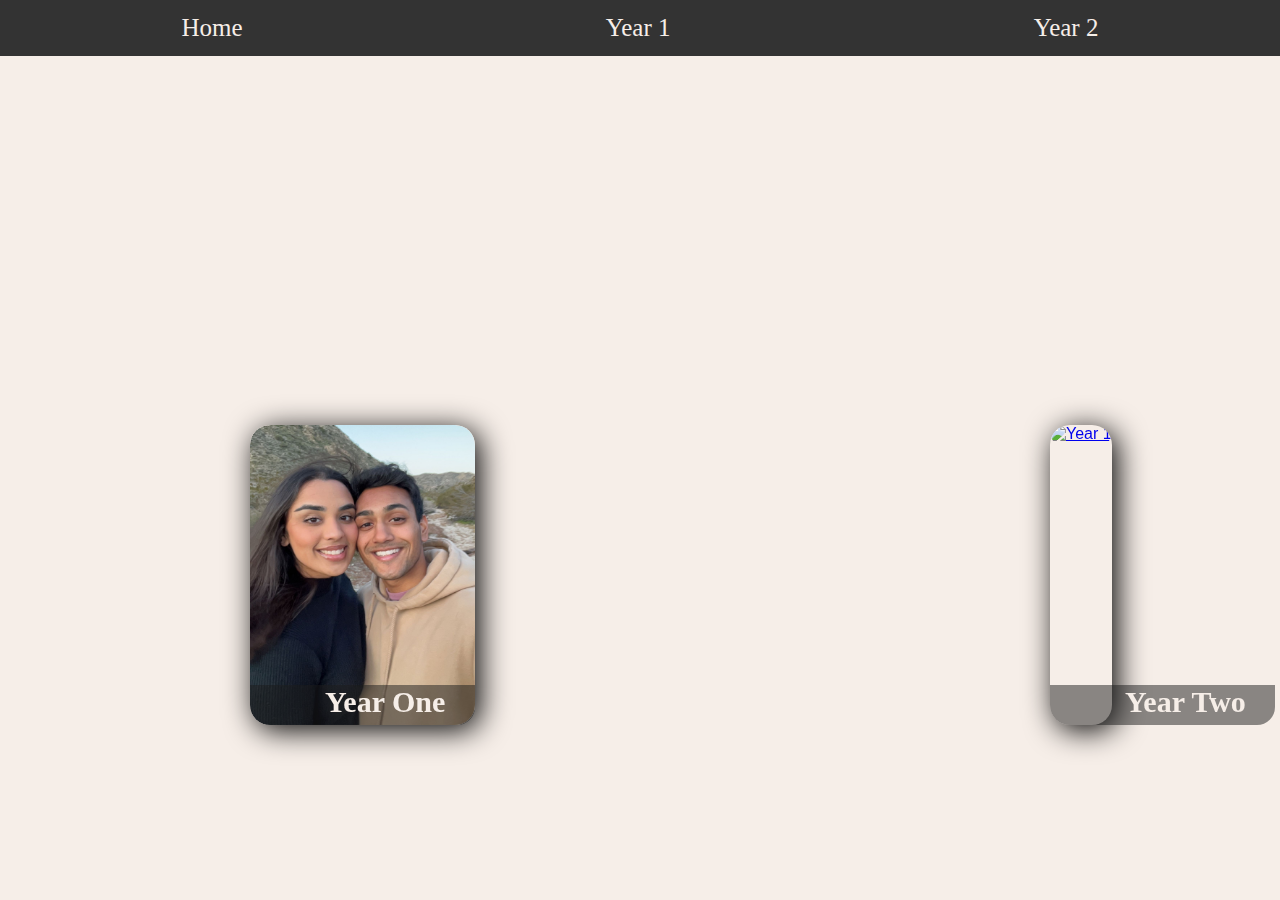
==== index.html @ 1932fa74 "Updated home page" ====
<!DOCTYPE html>

<html lang="en" dir="ltr">
  <head>
    <meta charset="utf-8">
    <meta name="viewport" content="width=device-width, initial-scale=1.0">
    <meta http-equiv="X-US-Compatible" content="ie=edge">
    <link rel="stylesheet" href="home_style.css"> 
  </head>
  
  <body>

    <!-- Navigation Bar -->
    <nav class="navbar">
        <ul>
            <li><a href="index.html">Home</a></li>
            <li><a href="year1.html">Year 1</a></li>
            <li><a href="#">Year 2</a></li>
        </ul>
    </nav>
    
   <div class="left-container">
    <a href="year1.html">
    <div class="card">
      <img src="HomeImages/Year1.JPG" alt="Year 1" class="Year1">
      <div class="intro">
        <h1 class="h1_card">Year One</h1>
        <p>June 2022 - June 2023</p>
      </div>
    </div>
  </a>
   </div>

   <div class="right-container">
    <a href="year1.html">
    <div class="card">
      <img src="HomeImages/Year2.JPG" alt="Year 1" class="Year1">
      <div class="intro">
        <h1 class="h1_card">Year Two</h1>
        <p>June 2023 - June 2024</p>
      </div>
    </div>
  </a>
   </div>

  </body>
</html>
---- home_style.css ----
*{
    margin: 0px;
    padding: 0px;
    font-family: sans-serif;
}

body{
    /* Background Image */
    background-image: url(/HomeImages/Background.png);
    background-color: #f6eee8;
    background-repeat: no-repeat;
    background-position: center 85px;
    background-size: 650px;
    background-attachment: fixed;

    /* Year Buttons */
    display: flex;
    height: 100vh;
    align-items: center;
}

.left-container{
    display: flex;
    position: fixed;
    padding-top: 250px;
    padding-left: 250px;
    z-index: 2;
}

.right-container{
    display: flex;
    position: fixed;
    padding-top: 250px;
    padding-left: 1050px;
    z-index: 1;
}

.card{
    height: 300px;
    box-shadow: 5px 5px 30px black;
    overflow: hidden;
    border-radius: 20px;
}

img.Year1{
    height: 300px;
    width: 225px;
    border-radius: 20px;
}

.intro{
    height: 40px;
    width: 225px;
    padding-left: 55px;
    box-sizing: border-box;
    position: absolute;
    bottom: 0px;
    background: rgb(27, 27, 27, .5);
    color: white;
    border-bottom-left-radius: 20px;
    border-bottom-right-radius: 2vb;
    transition: height 0.3s ease;
}

.h1_card{
    font-size: 30px;
    font-family: 'Brush Script MT', cursive;
    padding-left: 20px;
    color: #f6eee8;
}

.intro p{
    font-size: 10px;
    font-weight: bold;
    padding-left: 10px;
    color: #f6eee8;
    font-family: Arial, sans-serif;
    font-style: italic;
    visibility: hidden;
}

.card:hover{
    cursor: pointer;
}

.card:hover .intro {
    height: 50px;
}

.card:hover .intro p {
    visibility: visible;
}

.navbar {
    width: 100%;
    background-color: #333;
    overflow: hidden;
    position: fixed;
    top: 0;
    left: 0;
    z-index: 999;
}

.navbar ul {
    list-style-type: none;
    margin: 0;
    padding: 0;
    display: flex;
    justify-content: space-around;
}

.navbar ul li a {
    display: block;
    color: #f6eee8;
    text-align: center;
    padding: 14px 16px;
    text-decoration: none;
    font-family: "Brush Script MT", cursive;
    font-size: 25px;
}

.navbar ul li a:hover {
    background-color: #f6eee8;
    color: black;
}
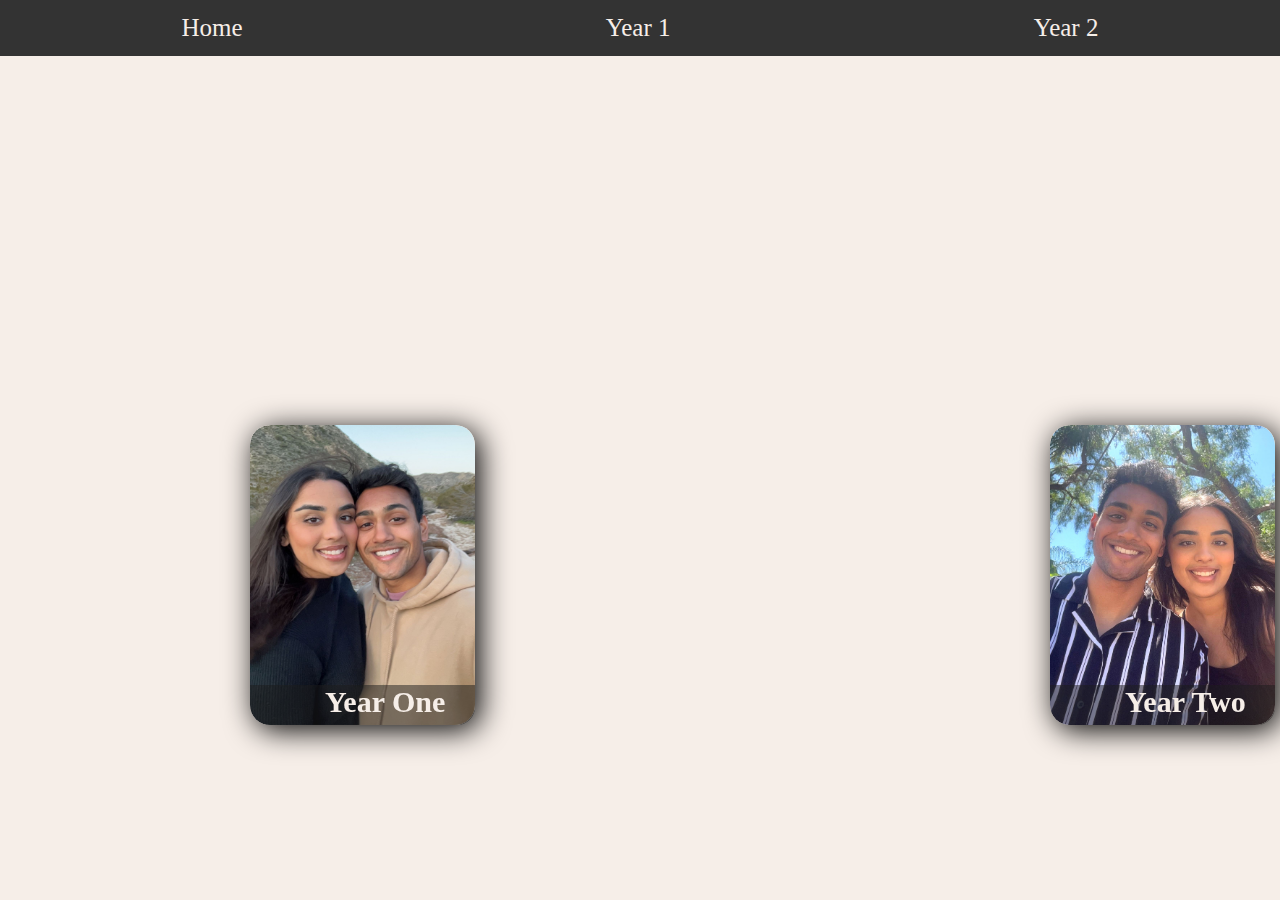
==== commit 93d84c8a: "Update index.html" ====
--- a/index.html
+++ b/index.html
@@ -34,7 +34,7 @@
    <div class="right-container">
     <a href="year1.html">
     <div class="card">
-      <img src="HomeImages/Year2.JPG" alt="Year 1" class="Year1">
+      <img src="HomeImages/Year2.jpg" alt="Year 1" class="Year1">
       <div class="intro">
         <h1 class="h1_card">Year Two</h1>
         <p>June 2023 - June 2024</p>
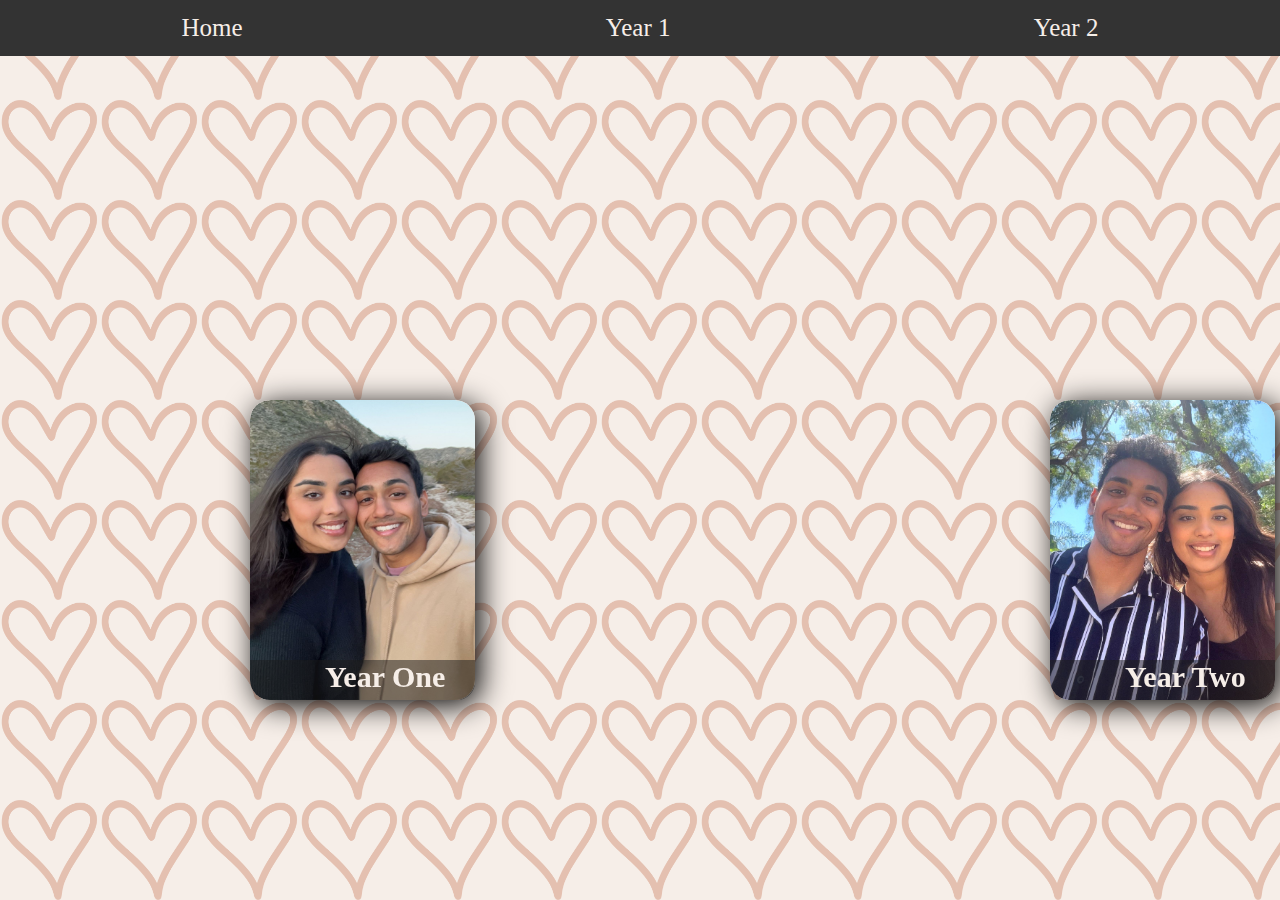
==== commit c33eb984: "added year2.html" ====
--- a/index.html
+++ b/index.html
@@ -15,7 +15,7 @@
         <ul>
             <li><a href="index.html">Home</a></li>
             <li><a href="year1.html">Year 1</a></li>
-            <li><a href="#">Year 2</a></li>
+            <li><a href="year2.html">Year 2</a></li>
         </ul>
     </nav>
     
@@ -32,9 +32,9 @@
    </div>
 
    <div class="right-container">
-    <a href="year1.html">
+    <a href="year2.html">
     <div class="card">
-      <img src="HomeImages/Year2.jpg" alt="Year 1" class="Year1">
+      <img src="HomeImages/Year2.jpg" alt="Year 2" class="Year1">
       <div class="intro">
         <h1 class="h1_card">Year Two</h1>
         <p>June 2023 - June 2024</p>
--- a/home_style.css
+++ b/home_style.css
@@ -6,23 +6,24 @@
 
 body{
     /* Background Image */
-    background-image: url(/HomeImages/Background.png);
+    background-image: url('/HomeImages/Background.png'), url('/HomeImages/heart.png');
     background-color: #f6eee8;
-    background-repeat: no-repeat;
-    background-position: center 85px;
-    background-size: 650px;
+    background-repeat: no-repeat, repeat;
+    background-position: center 85px, left top; 
+    background-size: 650px, 100px 100px; 
     background-attachment: fixed;
 
     /* Year Buttons */
     display: flex;
     height: 100vh;
     align-items: center;
+    
 }
 
 .left-container{
     display: flex;
     position: fixed;
-    padding-top: 250px;
+    padding-top: 200px;
     padding-left: 250px;
     z-index: 2;
 }
@@ -30,7 +31,7 @@
 .right-container{
     display: flex;
     position: fixed;
-    padding-top: 250px;
+    padding-top: 200px;
     padding-left: 1050px;
     z-index: 1;
 }
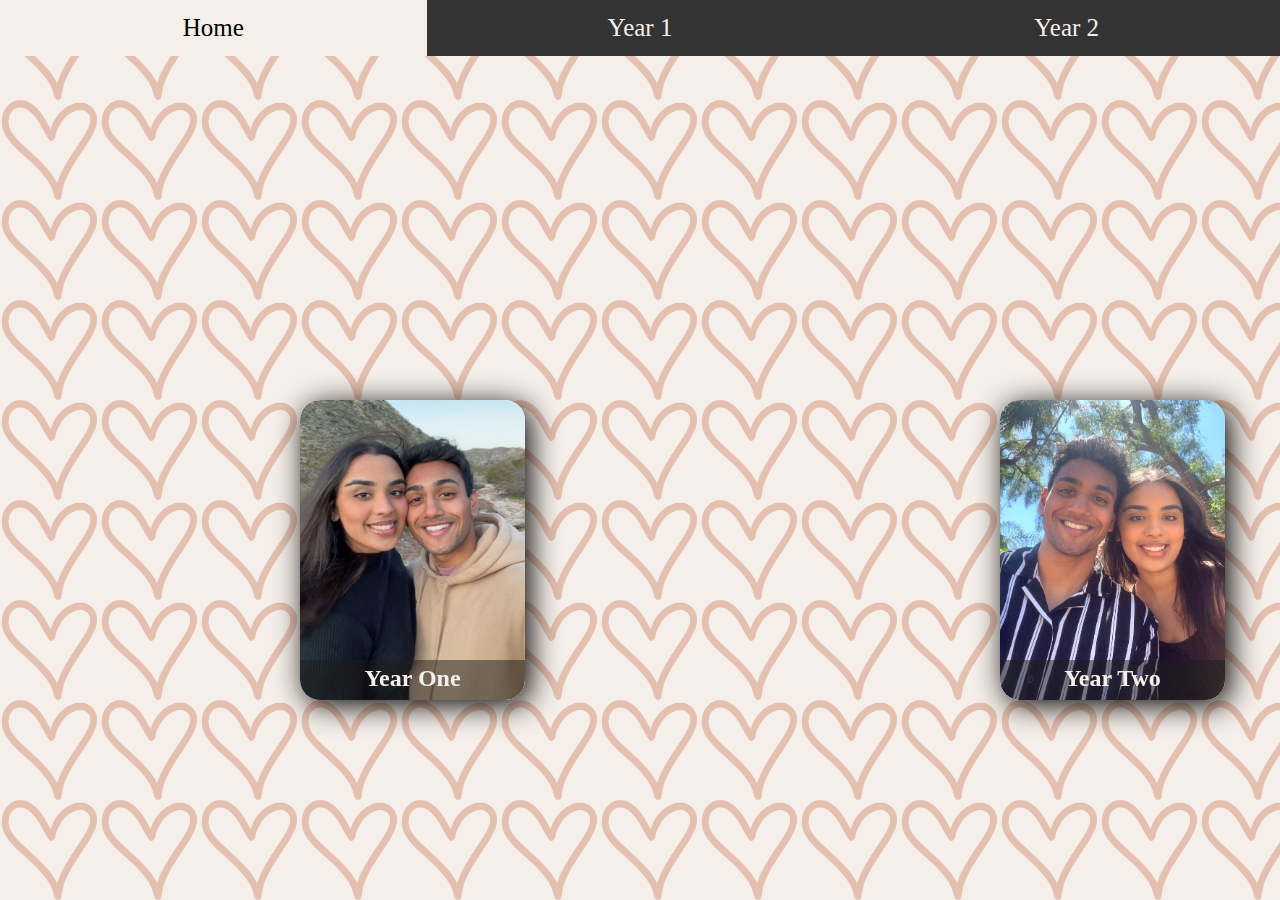
==== commit 12f03fa0: "Fixed nav bar, added some pop up code" ====
--- a/index.html
+++ b/index.html
@@ -19,29 +19,48 @@
         </ul>
     </nav>
     
-   <div class="left-container">
-    <a href="year1.html">
-    <div class="card">
-      <img src="HomeImages/Year1.JPG" alt="Year 1" class="Year1">
-      <div class="intro">
-        <h1 class="h1_card">Year One</h1>
-        <p>June 2022 - June 2023</p>
-      </div>
+    <div class="left-container">
+        <a href="year1.html">
+        <div class="card">
+          <img src="HomeImages/Year1.JPG" alt="Year 1" class="Year1">
+          <div class="intro">
+            <h1 class="h1_card">Year One</h1>
+            <p>June 2022 - June 2023</p>
+          </div>
+        </div>
+      </a>
     </div>
-  </a>
-   </div>
 
-   <div class="right-container">
-    <a href="year2.html">
-    <div class="card">
-      <img src="HomeImages/Year2.jpg" alt="Year 2" class="Year1">
-      <div class="intro">
-        <h1 class="h1_card">Year Two</h1>
-        <p>June 2023 - June 2024</p>
-      </div>
+    <div class="right-container">
+        <a href="year2.html">
+        <div class="card">
+          <img src="HomeImages/Year2.jpg" alt="Year 2" class="Year1">
+          <div class="intro">
+            <h1 class="h1_card">Year Two</h1>
+            <p>June 2023 - June 2024</p>
+          </div>
+        </div>
+      </a>
     </div>
-  </a>
-   </div>
+
+    <!-- Pop-up window -->
+    <div id="popup" class="popup">
+        <div class="popup-content">
+            <a href="#close" class="close">&times;</a>
+            <p>
+              This is a pop-up message. Here is some dummy text for now. Lorem ipsum dolor sit amet, consectetur adipiscing elit. 
+              Nullam vehicula leo at dolor congue, nec dignissim erat consequat. Aenean sit amet arcu ut elit malesuada dapibus in sed lacus.
+              This is a pop-up message. Here is some dummy text for now. Lorem ipsum dolor sit amet, consectetur adipiscing elit. 
+              Nullam vehicula leo at dolor congue, nec dignissim erat consequat. Aenean sit amet arcu ut elit malesuada dapibus in sed lacus.
+              This is a pop-up message. Here is some dummy text for now. Lorem ipsum dolor sit amet, consectetur adipiscing elit. 
+              Nullam vehicula leo at dolor congue, nec dignissim erat consequat. Aenean sit amet arcu ut elit malesuada dapibus in sed lacus.
+              This is a pop-up message. Here is some dummy text for now. Lorem ipsum dolor sit amet, consectetur adipiscing elit. 
+              Nullam vehicula leo at dolor congue, nec dignissim erat consequat. Aenean sit amet arcu ut elit malesuada dapibus in sed lacus.
+            </p>
+        </div>
+    </div>
+
+
 
   </body>
 </html>
--- a/home_style.css
+++ b/home_style.css
@@ -1,91 +1,97 @@
-*{
+* {
     margin: 0px;
     padding: 0px;
     font-family: sans-serif;
 }
 
-body{
+body {
     /* Background Image */
     background-image: url('/HomeImages/Background.png'), url('/HomeImages/heart.png');
     background-color: #f6eee8;
     background-repeat: no-repeat, repeat;
-    background-position: center 85px, left top; 
-    background-size: 650px, 100px 100px; 
+    background-position: center 85px, left top;
+    background-size: 650px, 100px 100px;
     background-attachment: fixed;
 
     /* Year Buttons */
     display: flex;
     height: 100vh;
     align-items: center;
-    
-}
-
-.left-container{
+}
+
+.left-container {
     display: flex;
     position: fixed;
     padding-top: 200px;
-    padding-left: 250px;
+    padding-left: 300px;
     z-index: 2;
 }
 
-.right-container{
+.right-container {
     display: flex;
     position: fixed;
     padding-top: 200px;
-    padding-left: 1050px;
+    padding-left: 1000px;
     z-index: 1;
 }
 
-.card{
+.card {
     height: 300px;
+    width: 225px; /* Ensure the card has a set width */
     box-shadow: 5px 5px 30px black;
     overflow: hidden;
     border-radius: 20px;
-}
-
-img.Year1{
+    position: relative; /* Ensure card is positioned relative */
+}
+
+img.Year1 {
     height: 300px;
-    width: 225px;
+    width: 100%; /* Adjust width to 100% to fit the card */
     border-radius: 20px;
 }
 
-.intro{
-    height: 40px;
-    width: 225px;
-    padding-left: 55px;
+.intro {
+    height: 40px; /* Set a fixed height for the intro */
+    width: 100%; /* Adjust width to 100% to fit the card */
     box-sizing: border-box;
     position: absolute;
     bottom: 0px;
-    background: rgb(27, 27, 27, .5);
+    background: rgba(27, 27, 27, .5); /* Use rgba for consistent transparency */
     color: white;
     border-bottom-left-radius: 20px;
-    border-bottom-right-radius: 2vb;
+    border-bottom-right-radius: 20px;
     transition: height 0.3s ease;
-}
-
-.h1_card{
-    font-size: 30px;
+    display: flex;
+    flex-direction: column;
+    justify-content: center center; /* Center content vertically */
+    align-items: center; /* Center content horizontally */
+    text-align: center; /* Center text */
+    padding: 5px 10px; /* Adjust padding for consistent spacing */
+}
+
+.h1_card {
+    font-size: 24px; /* Adjust font size for better readability */
     font-family: 'Brush Script MT', cursive;
-    padding-left: 20px;
     color: #f6eee8;
-}
-
-.intro p{
-    font-size: 10px;
+    margin: 0; /* Remove default margins */
+}
+
+.intro p {
+    font-size: 12px; /* Adjust font size for better readability */
     font-weight: bold;
-    padding-left: 10px;
     color: #f6eee8;
     font-family: Arial, sans-serif;
     font-style: italic;
     visibility: hidden;
-}
-
-.card:hover{
+    margin: 0; /* Remove default margins */
+}
+
+.card:hover {
     cursor: pointer;
 }
 
 .card:hover .intro {
-    height: 50px;
+    height: 55px; /* Adjust height for hover effect */
 }
 
 .card:hover .intro p {
@@ -107,7 +113,11 @@
     margin: 0;
     padding: 0;
     display: flex;
-    justify-content: space-around;
+    justify-content: space-around; /* Keep the original spacing */
+}
+
+.navbar ul li {
+    flex: 1; /* Allow each item to flex equally */
 }
 
 .navbar ul li a {
@@ -125,3 +135,102 @@
     color: black;
 }
 
+/* Responsive Styles for mobile view */
+@media (max-width: 768px) {
+    body {
+        flex-direction: column;
+        align-items: flex-start;
+        background-size: 100%, 50px 50px; /* Adjust background size for smaller screens */
+    }
+
+    .left-container, .right-container {
+        position: static;
+        padding: 20px;
+        width: 100%;
+        display: flex;
+        justify-content: center;
+        align-items: center;
+    }
+
+    .left-container {
+        padding-top: 100px;
+    }
+
+    .right-container {
+        padding-top: 20px;
+    }
+
+    .navbar ul {
+        justify-content: space-around; /* Keep the spacing as before */
+    }
+
+    .navbar ul li a {
+        font-size: 18px;
+        padding: 10px 8px;
+    }
+}
+
+/* Responsive Styles for very small screens */
+@media (max-width: 480px) {
+    body {
+        background-size: 80%, 40px 40px; /* Adjust background size for very small screens */
+    }
+
+    .navbar ul li a {
+        font-size: 16px;
+        padding: 8px 4px;
+    }
+}
+
+/* Pop-up window styles */
+.popup {
+    display: none; /* Hidden by default */
+    position: fixed;
+    z-index: 1000; /* Make sure it is on top of other elements */
+    left: 0;
+    top: 0;
+    width: 100%;
+    height: 100%;
+    background-color: rgba(0, 0, 0, 0.4); /* Black background with transparency */
+}
+
+.popup:target {
+    display: flex; /* Display the pop-up when it is targeted */
+    align-items: center; /* Center vertically */
+    justify-content: center; /* Center horizontally */
+}
+
+.popup-content {
+    background-color: #f6eee8; /* Same as the page background color */
+    padding: 20px;
+    border: 1px solid #888;
+    width: 80%; /* Could be more or less, depending on screen size */
+    max-width: 600px; /* Max width for the pop-up */
+    border-radius: 10px; /* Slightly rounded edges */
+    position: relative; /* Ensure relative positioning */
+}
+
+.popup-content p {
+    margin: 0;
+    font-family: Arial, sans-serif;
+    color: #333;
+}
+
+.close {
+    color: #aaa;
+    position: absolute; /* Position relative to the .popup-content */
+    top: 10px;
+    right: 20px;
+    font-size: 28px;
+    font-weight: bold;
+    text-decoration: none; /* Remove underline from link */
+}
+
+.close:hover,
+.close:focus {
+    color: black;
+    text-decoration: none;
+    cursor: pointer;
+}
+
+
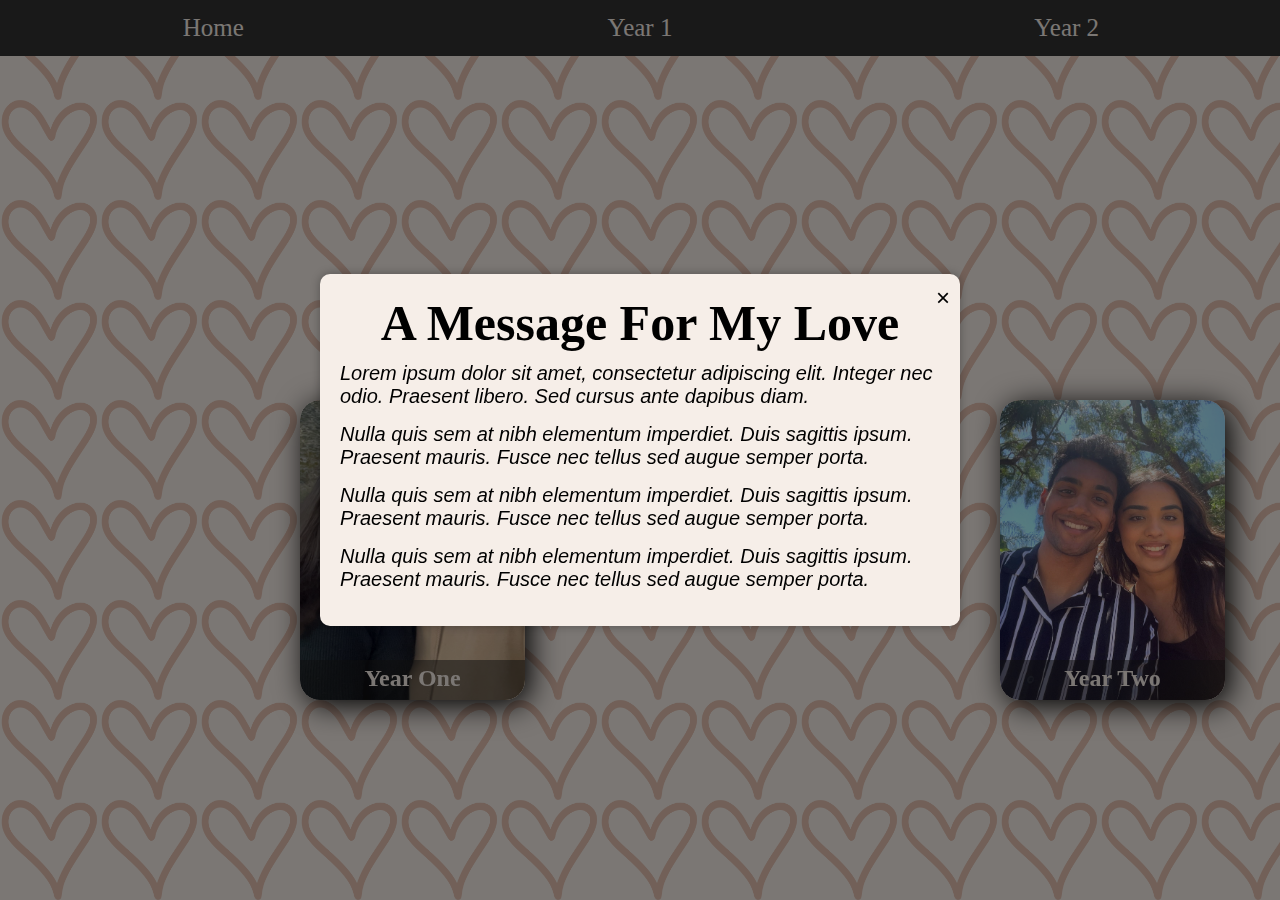
==== commit 24bc244d: "Added Popup" ====
--- a/index.html
+++ b/index.html
@@ -1,15 +1,13 @@
 <!DOCTYPE html>
-
-<html lang="en" dir="ltr">
-  <head>
-    <meta charset="utf-8">
+<html lang="en">
+<head>
+    <meta charset="UTF-8">
     <meta name="viewport" content="width=device-width, initial-scale=1.0">
-    <meta http-equiv="X-US-Compatible" content="ie=edge">
-    <link rel="stylesheet" href="home_style.css"> 
-  </head>
-  
-  <body>
-
+    <meta http-equiv="X-UA-Compatible" content="ie=edge">
+    <title>Home Page</title>
+    <link rel="stylesheet" href="home_style.css"> <!-- Link to your CSS file -->
+</head>
+<body>
     <!-- Navigation Bar -->
     <nav class="navbar">
         <ul>
@@ -21,46 +19,53 @@
     
     <div class="left-container">
         <a href="year1.html">
-        <div class="card">
-          <img src="HomeImages/Year1.JPG" alt="Year 1" class="Year1">
-          <div class="intro">
-            <h1 class="h1_card">Year One</h1>
-            <p>June 2022 - June 2023</p>
-          </div>
-        </div>
-      </a>
+            <div class="card">
+                <img src="HomeImages/Year1.JPG" alt="Year 1" class="Year1">
+                <div class="intro">
+                    <h1 class="h1_card">Year One</h1>
+                    <p>June 2022 - June 2023</p>
+                </div>
+            </div>
+        </a>
     </div>
 
     <div class="right-container">
         <a href="year2.html">
-        <div class="card">
-          <img src="HomeImages/Year2.jpg" alt="Year 2" class="Year1">
-          <div class="intro">
-            <h1 class="h1_card">Year Two</h1>
-            <p>June 2023 - June 2024</p>
-          </div>
-        </div>
-      </a>
+            <div class="card">
+                <img src="HomeImages/Year2.jpg" alt="Year 2" class="Year1">
+                <div class="intro">
+                    <h1 class="h1_card">Year Two</h1>
+                    <p>June 2023 - June 2024</p>
+                </div>
+            </div>
+        </a>
     </div>
 
-    <!-- Pop-up window -->
-    <div id="popup" class="popup">
+    <!-- Popup Window -->
+    <div class="popup">
         <div class="popup-content">
-            <a href="#close" class="close">&times;</a>
-            <p>
-              This is a pop-up message. Here is some dummy text for now. Lorem ipsum dolor sit amet, consectetur adipiscing elit. 
-              Nullam vehicula leo at dolor congue, nec dignissim erat consequat. Aenean sit amet arcu ut elit malesuada dapibus in sed lacus.
-              This is a pop-up message. Here is some dummy text for now. Lorem ipsum dolor sit amet, consectetur adipiscing elit. 
-              Nullam vehicula leo at dolor congue, nec dignissim erat consequat. Aenean sit amet arcu ut elit malesuada dapibus in sed lacus.
-              This is a pop-up message. Here is some dummy text for now. Lorem ipsum dolor sit amet, consectetur adipiscing elit. 
-              Nullam vehicula leo at dolor congue, nec dignissim erat consequat. Aenean sit amet arcu ut elit malesuada dapibus in sed lacus.
-              This is a pop-up message. Here is some dummy text for now. Lorem ipsum dolor sit amet, consectetur adipiscing elit. 
-              Nullam vehicula leo at dolor congue, nec dignissim erat consequat. Aenean sit amet arcu ut elit malesuada dapibus in sed lacus.
-            </p>
+            <span class="close">&times;</span>
+            <h2>A Message For My Love</h2>
+            <p>Lorem ipsum dolor sit amet, consectetur adipiscing elit. Integer nec odio. Praesent libero. Sed cursus ante dapibus diam.</p>
+            <p>Nulla quis sem at nibh elementum imperdiet. Duis sagittis ipsum. Praesent mauris. Fusce nec tellus sed augue semper porta.</p>
+            <p>Nulla quis sem at nibh elementum imperdiet. Duis sagittis ipsum. Praesent mauris. Fusce nec tellus sed augue semper porta.</p>
+            <p>Nulla quis sem at nibh elementum imperdiet. Duis sagittis ipsum. Praesent mauris. Fusce nec tellus sed augue semper porta.</p>
         </div>
     </div>
 
+    <script>
+        document.addEventListener('DOMContentLoaded', function () {
+            var popup = document.querySelector('.popup');
+            var closeButton = document.querySelector('.close');
 
+            closeButton.addEventListener('click', function () {
+                popup.style.display = 'none';
+            });
 
-  </body>
+            // Display the popup when the page loads
+            popup.style.display = 'block';
+        });
+    </script>
+
+</body>
 </html>
--- a/home_style.css
+++ b/home_style.css
@@ -135,12 +135,62 @@
     color: black;
 }
 
+
+.popup {
+    display: none;
+    position: fixed;
+    top: 0;
+    left: 0;
+    width: 100%;
+    height: 100%;
+    background-color: rgba(0, 0, 0, 0.5); /* Semi-transparent background */
+    z-index: 9999; /* Ensure the popup stays on top */
+}
+
+.popup-content {
+    position: absolute;
+    top: 50%;
+    left: 50%;
+    transform: translate(-50%, -50%);
+    background-color: #f6eee8; /* Same color as background */
+    padding: 20px;
+    border-radius: 10px;
+    box-shadow: 0 0 10px rgba(0, 0, 0, 0.3);
+}
+
+.close {
+    position: absolute;
+    top: 10px;
+    right: 10px;
+    font-size: 24px;
+    cursor: pointer;
+}
+
+.close:hover {
+    color: red;
+}
+
+.popup-content h2 {
+    margin-bottom: 10px;
+    text-align: center;
+    font-size: 50px;
+    font-family: 'Brush Script MT', cursive;
+}
+
+.popup-content p {
+    margin-bottom: 15px;
+    font-size: 20px;
+    font-family: Arial, sans-serif;
+    font-style: italic;
+}
+
+
 /* Responsive Styles for mobile view */
 @media (max-width: 768px) {
     body {
         flex-direction: column;
         align-items: flex-start;
-        background-size: 100%, 50px 50px; /* Adjust background size for smaller screens */
+        background-size: 100%, 50px 50px;
     }
 
     .left-container, .right-container {
@@ -182,55 +232,5 @@
     }
 }
 
-/* Pop-up window styles */
-.popup {
-    display: none; /* Hidden by default */
-    position: fixed;
-    z-index: 1000; /* Make sure it is on top of other elements */
-    left: 0;
-    top: 0;
-    width: 100%;
-    height: 100%;
-    background-color: rgba(0, 0, 0, 0.4); /* Black background with transparency */
-}
-
-.popup:target {
-    display: flex; /* Display the pop-up when it is targeted */
-    align-items: center; /* Center vertically */
-    justify-content: center; /* Center horizontally */
-}
-
-.popup-content {
-    background-color: #f6eee8; /* Same as the page background color */
-    padding: 20px;
-    border: 1px solid #888;
-    width: 80%; /* Could be more or less, depending on screen size */
-    max-width: 600px; /* Max width for the pop-up */
-    border-radius: 10px; /* Slightly rounded edges */
-    position: relative; /* Ensure relative positioning */
-}
-
-.popup-content p {
-    margin: 0;
-    font-family: Arial, sans-serif;
-    color: #333;
-}
-
-.close {
-    color: #aaa;
-    position: absolute; /* Position relative to the .popup-content */
-    top: 10px;
-    right: 20px;
-    font-size: 28px;
-    font-weight: bold;
-    text-decoration: none; /* Remove underline from link */
-}
-
-.close:hover,
-.close:focus {
-    color: black;
-    text-decoration: none;
-    cursor: pointer;
-}
-
-
+
+
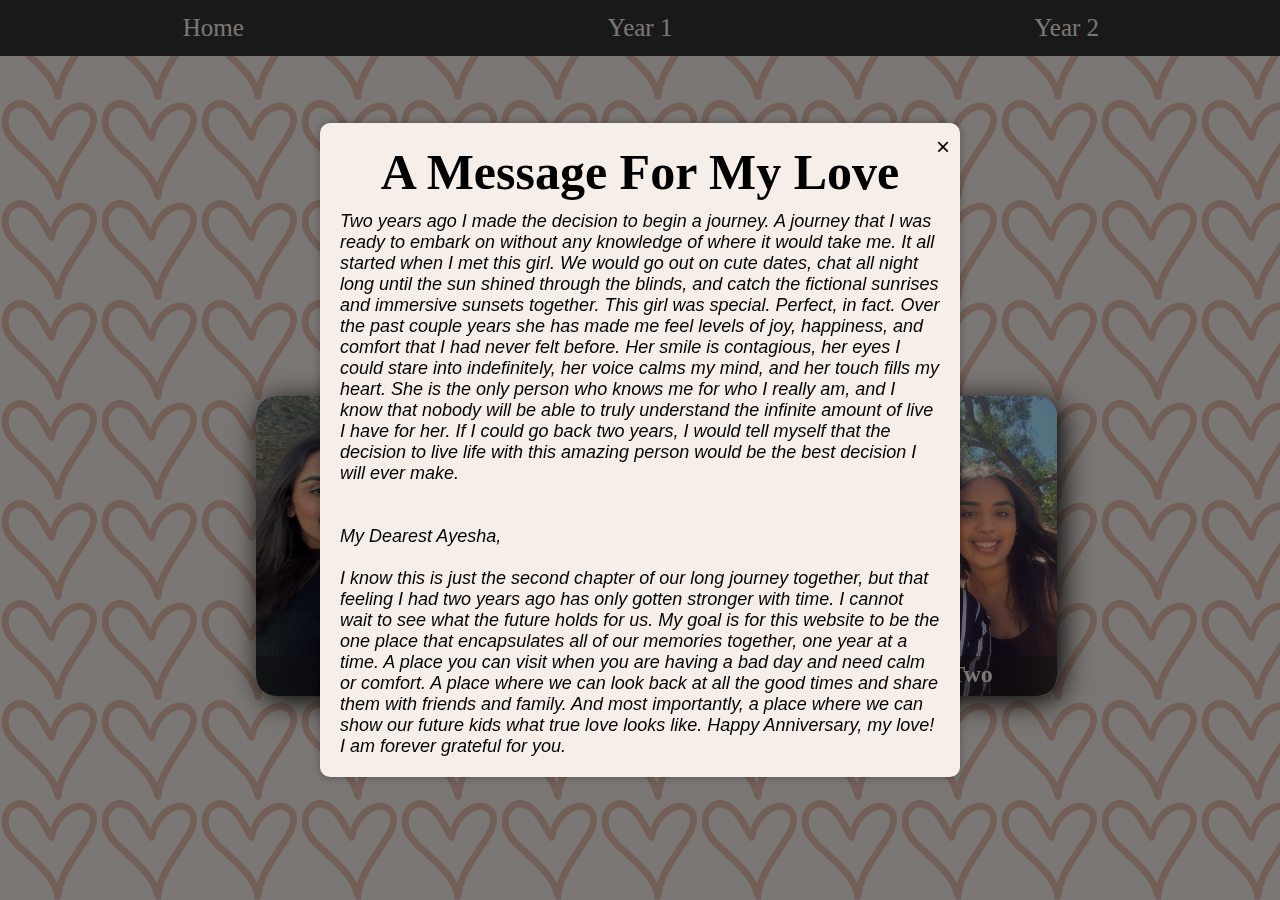
==== commit 6a569100: "Updated note" ====
--- a/index.html
+++ b/index.html
@@ -46,10 +46,25 @@
         <div class="popup-content">
             <span class="close">&times;</span>
             <h2>A Message For My Love</h2>
-            <p>Lorem ipsum dolor sit amet, consectetur adipiscing elit. Integer nec odio. Praesent libero. Sed cursus ante dapibus diam.</p>
-            <p>Nulla quis sem at nibh elementum imperdiet. Duis sagittis ipsum. Praesent mauris. Fusce nec tellus sed augue semper porta.</p>
-            <p>Nulla quis sem at nibh elementum imperdiet. Duis sagittis ipsum. Praesent mauris. Fusce nec tellus sed augue semper porta.</p>
-            <p>Nulla quis sem at nibh elementum imperdiet. Duis sagittis ipsum. Praesent mauris. Fusce nec tellus sed augue semper porta.</p>
+            <p>
+                Two years ago I made the decision to begin a journey. A journey that I was ready to embark on without any knowledge of where it would take me. 
+                It all started when I met this girl. We would go out on cute dates, chat all night long until the sun shined through the blinds, and catch the 
+                fictional sunrises and immersive sunsets together. This girl was special. Perfect, in fact. Over the past couple years she has made me feel levels 
+                of joy, happiness, and comfort that I had never felt before. Her smile is contagious, her eyes I could stare into indefinitely, her voice calms my 
+                mind, and her touch fills my heart. She is the only person who knows me for who I really am, and I know that nobody will be able to truly understand 
+                the infinite amount of live I have for her. If I could go back two years, I would tell myself that the decision to live life with this amazing person 
+                would be the best decision I will ever make.
+            </p>
+
+            <p>
+                <br><br> My Dearest Ayesha, <br><br>
+
+                I know this is just the second chapter of our long journey together, but that feeling I had two years ago has only gotten stronger with time. I cannot 
+                wait to see what the future holds for us. My goal is for this website to be the one place that encapsulates all of our memories together, one year at a 
+                time. A place you can visit when you are having a bad day and need calm or comfort. A place where we can look back at all the good times and share them 
+                with friends and family. And most importantly, a place where we can show our future kids what true love looks like. Happy Anniversary, my love! I am forever 
+                grateful for you.
+            </p>
         </div>
     </div>
 
--- a/home_style.css
+++ b/home_style.css
@@ -22,16 +22,16 @@
 .left-container {
     display: flex;
     position: fixed;
-    padding-top: 200px;
-    padding-left: 300px;
+    padding-top: 15%;
+    padding-left: 20%;
     z-index: 2;
 }
 
 .right-container {
     display: flex;
     position: fixed;
-    padding-top: 200px;
-    padding-left: 1000px;
+    padding-top: 15%;
+    padding-left: 65%;
     z-index: 1;
 }
 
@@ -156,6 +156,9 @@
     padding: 20px;
     border-radius: 10px;
     box-shadow: 0 0 10px rgba(0, 0, 0, 0.3);
+    max-width: 80%;  /* Add a max-width */
+    max-height: 80%;  /* Add a max-height */
+    overflow-y: auto;
 }
 
 .close {
@@ -178,59 +181,75 @@
 }
 
 .popup-content p {
-    margin-bottom: 15px;
-    font-size: 20px;
+    font-size: 18px;
     font-family: Arial, sans-serif;
     font-style: italic;
-}
-
-
-/* Responsive Styles for mobile view */
-@media (max-width: 768px) {
-    body {
-        flex-direction: column;
-        align-items: flex-start;
-        background-size: 100%, 50px 50px;
-    }
-
-    .left-container, .right-container {
-        position: static;
-        padding: 20px;
-        width: 100%;
-        display: flex;
-        justify-content: center;
-        align-items: center;
-    }
-
-    .left-container {
-        padding-top: 100px;
-    }
-
-    .right-container {
-        padding-top: 20px;
-    }
-
-    .navbar ul {
-        justify-content: space-around; /* Keep the spacing as before */
-    }
-
-    .navbar ul li a {
-        font-size: 18px;
-        padding: 10px 8px;
-    }
 }
 
 /* Responsive Styles for very small screens */
 @media (max-width: 480px) {
     body {
-        background-size: 80%, 40px 40px; /* Adjust background size for very small screens */
-    }
-
-    .navbar ul li a {
-        font-size: 16px;
-        padding: 8px 4px;
-    }
-}
-
-
-
+        flex-direction: column;
+        align-items: center;
+        background-size: 100%, 40px 40px; /* Adjust background size for very small screens */
+        background-position: center 30%, center;
+    }
+
+    .card {
+        height: 170px; /* Reduced height for mobile */
+        width: 125px; /* Reduced width for mobile */
+    }
+
+    img.Year1 {
+        height: 100%; /* Adjust to match the card height */
+        width: 100%; /* Adjust to match the card width */
+        object-fit: cover; /* Ensure the image covers the entire space */
+        border-radius: 20px; /* Match the card's border radius */
+    }
+
+    .intro {
+        height: 30px; /* Reduced height for intro section */
+        padding: 3px 5px; /* Adjust padding for mobile */
+    }
+
+    .left-container {
+        display: flex;
+        position: absolute;
+        top: 55%;
+        right: 55%;
+    }
+
+    .right-container {
+        display: flex;
+        position: absolute;
+        top: 55%;
+        right: 14%;
+    }
+
+    .h1_card {
+        font-size: 18px; /* Adjust font size for better readability */
+    }
+
+    .intro p {
+        font-size: 10px; /* Adjust font size for better readability */
+    }
+
+    .card:hover .intro {
+        height: 40px; /* Adjust height for hover effect */
+    }
+
+    .popup-content {
+        width: 100%;  /* Adjust max-width for very small screens */
+    }
+
+    .popup-content h2 {
+        font-size: 28px;  /* Adjust heading size for very small screens */
+    }
+
+    .popup-content p {
+        font-size: 14px;  /* Adjust paragraph size for very small screens */
+    }
+}
+
+
+
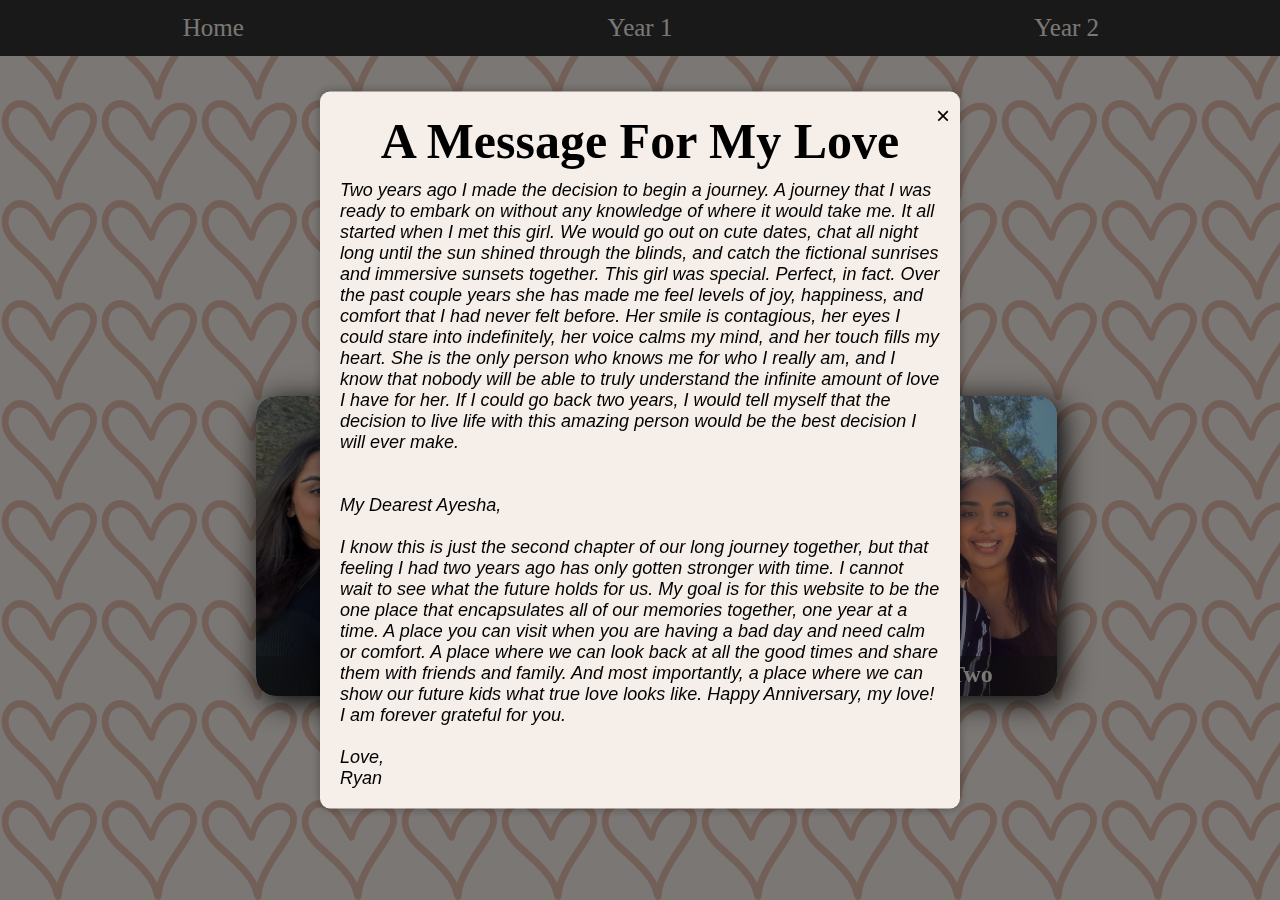
==== commit 10e67276: "Added note button" ====
--- a/index.html
+++ b/index.html
@@ -5,10 +5,9 @@
     <meta name="viewport" content="width=device-width, initial-scale=1.0">
     <meta http-equiv="X-UA-Compatible" content="ie=edge">
     <title>Home Page</title>
-    <link rel="stylesheet" href="home_style.css"> <!-- Link to your CSS file -->
+    <link rel="stylesheet" href="home_style.css">
 </head>
 <body>
-    <!-- Navigation Bar -->
     <nav class="navbar">
         <ul>
             <li><a href="index.html">Home</a></li>
@@ -41,7 +40,6 @@
         </a>
     </div>
 
-    <!-- Popup Window -->
     <div class="popup">
         <div class="popup-content">
             <span class="close">&times;</span>
@@ -52,7 +50,7 @@
                 fictional sunrises and immersive sunsets together. This girl was special. Perfect, in fact. Over the past couple years she has made me feel levels 
                 of joy, happiness, and comfort that I had never felt before. Her smile is contagious, her eyes I could stare into indefinitely, her voice calms my 
                 mind, and her touch fills my heart. She is the only person who knows me for who I really am, and I know that nobody will be able to truly understand 
-                the infinite amount of live I have for her. If I could go back two years, I would tell myself that the decision to live life with this amazing person 
+                the infinite amount of love I have for her. If I could go back two years, I would tell myself that the decision to live life with this amazing person 
                 would be the best decision I will ever make.
             </p>
 
@@ -63,7 +61,10 @@
                 wait to see what the future holds for us. My goal is for this website to be the one place that encapsulates all of our memories together, one year at a 
                 time. A place you can visit when you are having a bad day and need calm or comfort. A place where we can look back at all the good times and share them 
                 with friends and family. And most importantly, a place where we can show our future kids what true love looks like. Happy Anniversary, my love! I am forever 
-                grateful for you.
+                grateful for you.<br><br>
+                    
+                Love,<br>
+                Ryan
             </p>
         </div>
     </div>
--- a/home_style.css
+++ b/home_style.css
@@ -37,53 +37,53 @@
 
 .card {
     height: 300px;
-    width: 225px; /* Ensure the card has a set width */
+    width: 225px;
     box-shadow: 5px 5px 30px black;
     overflow: hidden;
     border-radius: 20px;
-    position: relative; /* Ensure card is positioned relative */
+    position: relative;
 }
 
 img.Year1 {
     height: 300px;
-    width: 100%; /* Adjust width to 100% to fit the card */
+    width: 100%;
     border-radius: 20px;
 }
 
 .intro {
-    height: 40px; /* Set a fixed height for the intro */
-    width: 100%; /* Adjust width to 100% to fit the card */
+    height: 40px;
+    width: 100%;
     box-sizing: border-box;
     position: absolute;
     bottom: 0px;
-    background: rgba(27, 27, 27, .5); /* Use rgba for consistent transparency */
+    background: rgba(27, 27, 27, .5); 
     color: white;
     border-bottom-left-radius: 20px;
     border-bottom-right-radius: 20px;
     transition: height 0.3s ease;
     display: flex;
     flex-direction: column;
-    justify-content: center center; /* Center content vertically */
-    align-items: center; /* Center content horizontally */
-    text-align: center; /* Center text */
-    padding: 5px 10px; /* Adjust padding for consistent spacing */
+    justify-content: center center;
+    align-items: center;
+    text-align: center;
+    padding: 5px 10px;
 }
 
 .h1_card {
-    font-size: 24px; /* Adjust font size for better readability */
+    font-size: 24px;
     font-family: 'Brush Script MT', cursive;
     color: #f6eee8;
-    margin: 0; /* Remove default margins */
+    margin: 0;
 }
 
 .intro p {
-    font-size: 12px; /* Adjust font size for better readability */
+    font-size: 12px;
     font-weight: bold;
     color: #f6eee8;
     font-family: Arial, sans-serif;
     font-style: italic;
     visibility: hidden;
-    margin: 0; /* Remove default margins */
+    margin: 0;
 }
 
 .card:hover {
@@ -91,7 +91,7 @@
 }
 
 .card:hover .intro {
-    height: 55px; /* Adjust height for hover effect */
+    height: 55px;
 }
 
 .card:hover .intro p {
@@ -113,11 +113,11 @@
     margin: 0;
     padding: 0;
     display: flex;
-    justify-content: space-around; /* Keep the original spacing */
+    justify-content: space-around;
 }
 
 .navbar ul li {
-    flex: 1; /* Allow each item to flex equally */
+    flex: 1;
 }
 
 .navbar ul li a {
@@ -143,8 +143,8 @@
     left: 0;
     width: 100%;
     height: 100%;
-    background-color: rgba(0, 0, 0, 0.5); /* Semi-transparent background */
-    z-index: 9999; /* Ensure the popup stays on top */
+    background-color: rgba(0, 0, 0, 0.5);
+    z-index: 9999;
 }
 
 .popup-content {
@@ -152,12 +152,12 @@
     top: 50%;
     left: 50%;
     transform: translate(-50%, -50%);
-    background-color: #f6eee8; /* Same color as background */
+    background-color: #f6eee8;
     padding: 20px;
     border-radius: 10px;
     box-shadow: 0 0 10px rgba(0, 0, 0, 0.3);
-    max-width: 80%;  /* Add a max-width */
-    max-height: 80%;  /* Add a max-height */
+    max-width: 90%;
+    max-height: 90%;
     overflow-y: auto;
 }
 
@@ -191,25 +191,25 @@
     body {
         flex-direction: column;
         align-items: center;
-        background-size: 100%, 40px 40px; /* Adjust background size for very small screens */
+        background-size: 100%, 40px 40px;
         background-position: center 30%, center;
     }
 
     .card {
-        height: 170px; /* Reduced height for mobile */
-        width: 125px; /* Reduced width for mobile */
+        height: 170px;
+        width: 125px;
     }
 
     img.Year1 {
-        height: 100%; /* Adjust to match the card height */
-        width: 100%; /* Adjust to match the card width */
-        object-fit: cover; /* Ensure the image covers the entire space */
-        border-radius: 20px; /* Match the card's border radius */
+        height: 100%;
+        width: 100%;
+        object-fit: cover;
+        border-radius: 20px;
     }
 
     .intro {
-        height: 30px; /* Reduced height for intro section */
-        padding: 3px 5px; /* Adjust padding for mobile */
+        height: 30px;
+        padding: 3px 5px;
     }
 
     .left-container {
@@ -227,29 +227,29 @@
     }
 
     .h1_card {
-        font-size: 18px; /* Adjust font size for better readability */
+        font-size: 18px;
     }
 
     .intro p {
-        font-size: 10px; /* Adjust font size for better readability */
+        font-size: 10px;
     }
 
     .card:hover .intro {
-        height: 40px; /* Adjust height for hover effect */
+        height: 40px; 
     }
 
     .popup-content {
-        width: 100%;  /* Adjust max-width for very small screens */
+        width: 100%;
     }
 
     .popup-content h2 {
-        font-size: 28px;  /* Adjust heading size for very small screens */
+        font-size: 28px;
     }
 
     .popup-content p {
-        font-size: 14px;  /* Adjust paragraph size for very small screens */
-    }
-}
-
-
-
+        font-size: 14px;
+    }
+}
+
+
+
